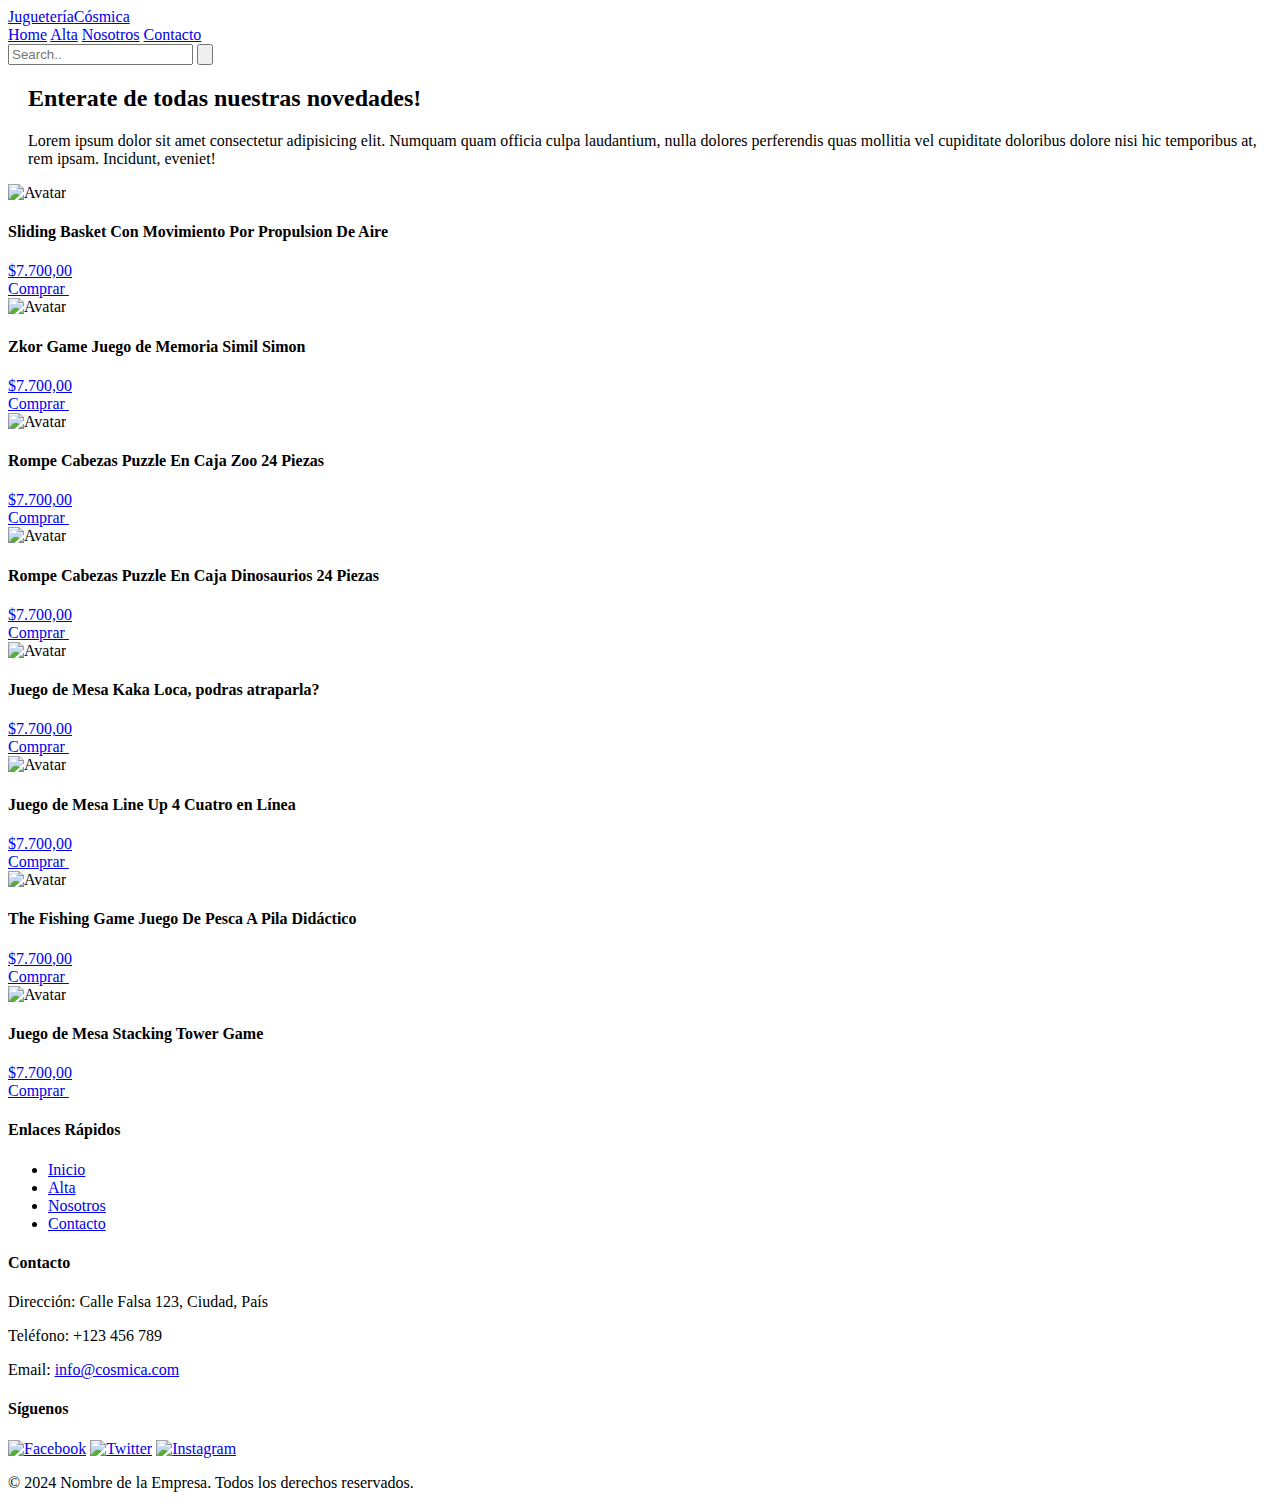
==== index.html @ bb67ae2c "upload pages" ====
<!DOCTYPE html>
<html lang="en">

<head>
    <meta charset="UTF-8">
    <meta name="viewport" content="width=device-width, initial-scale=1.0">
    <link rel="stylesheet" href="css/style.css">
    <title>Document</title>
</head>

<body>
    <div class="header sticky">
        <div id="nav">
            <a href="index.html" class="logo"><span>Juguetería</span>Cósmica</a>
            <div class="menu">
                <a class="active" href="index.html">Home</a>
                <a href="alta.html">Alta</a>
                <a href="nosotros.html">Nosotros</a>
                <a href="contacto.html">Contacto</a>
            </div>
            <div class="search-container">
                <form action="/action_page.php">
                    <input type="text" placeholder="Search.." name="search">
                    <button type="submit"><img src="img/icons/arrow_forward.svg" alt=""></button>
                </form>
            </div>
        </div>
    </div>
    <div class="container">
        <div style="padding-left:20px">
            <h2>Enterate de todas nuestras novedades!</h2>
            <p>Lorem ipsum dolor sit amet consectetur adipisicing elit. Numquam quam officia culpa laudantium, nulla dolores perferendis quas mollitia vel cupiditate doloribus dolore nisi hic temporibus at, rem ipsam. Incidunt, eveniet!</p>
        </div>
        <div class="card-container">
            <div class="card">
                <img src="img/products/01.png" alt="Avatar" style="width:100%">
                <div class="card-text">
                    <h4><b>Sliding Basket Con Movimiento Por Propulsion De Aire</b></h4>
                    <span class="price">
                        <a href="#">
                            <span class="best-price">$7.700,00</span>
                        </a>
                    </span>
                    <div class="bt-buy">
                        <a href="#"  style="cursor:pointer">Comprar </a>
                        <img src="img/icons/shopping_bag.svg" alt="">
                    </div>
                </div>
            </div>
            <div class="card">
                <img src="img/products/02.png" alt="Avatar" style="width:100%">
                <div class="card-text">
                    <h4><b>Zkor Game Juego de Memoria Simil Simon</b></h4>
                    <span class="price">
                        <a href="#">
                            <span class="best-price">$7.700,00</span>
                        </a>
                    </span>
                    <div class="bt-buy">
                        <a href="#"  style="cursor:pointer">Comprar </a>
                        <img src="img/icons/shopping_bag.svg" alt="">
                    </div>
                </div>
            </div>
            <div class="card">
                <img src="img/products/03.png" alt="Avatar" style="width:100%">
                <div class="card-text">
                    <h4><b>Rompe Cabezas Puzzle En Caja Zoo 24 Piezas</b></h4>
                    <span class="price">
                        <a href="#">
                            <span class="best-price">$7.700,00</span>
                        </a>
                    </span>
                    <div class="bt-buy">
                        <a href="#"  style="cursor:pointer">Comprar </a>
                        <img src="img/icons/shopping_bag.svg" alt="">
                    </div>
                </div>
            </div>
            <div class="card">
                <img src="img/products/04.png" alt="Avatar" style="width:100%">
                <div class="card-text">
                    <h4><b>Rompe Cabezas Puzzle En Caja Dinosaurios 24 Piezas</b></h4>
                    <span class="price">
                        <a href="#">
                            <span class="best-price">$7.700,00</span>
                        </a>
                    </span>
                    <div class="bt-buy">
                        <a href="#"  style="cursor:pointer">Comprar </a>
                        <img src="img/icons/shopping_bag.svg" alt="">
                    </div>
                </div>
            </div>
            <div class="card">
                <img src="img/products/05.png" alt="Avatar" style="width:100%">
                <div class="card-text">
                    <h4><b>Juego de Mesa Kaka Loca, podras atraparla?</b></h4>
                    <span class="price">
                        <a href="#">
                            <span class="best-price">$7.700,00</span>
                        </a>
                    </span>
                    <div class="bt-buy">
                        <a href="#"  style="cursor:pointer">Comprar </a>
                        <img src="img/icons/shopping_bag.svg" alt="">
                    </div>
                </div>
            </div>
            <div class="card">
                <img src="img/products/06.png" alt="Avatar" style="width:100%">
                <div class="card-text">
                    <h4><b>Juego de Mesa Line Up 4 Cuatro en Línea</b></h4>
                    <span class="price">
                        <a href="#">
                            <span class="best-price">$7.700,00</span>
                        </a>
                    </span>
                    <div class="bt-buy">
                        <a href="#"  style="cursor:pointer">Comprar </a>
                        <img src="img/icons/shopping_bag.svg" alt="">
                    </div>
                </div>
            </div>
            <div class="card">
                <img src="img/products/07.png" alt="Avatar" style="width:100%">
                <div class="card-text">
                    <h4><b>The Fishing Game Juego De Pesca A Pila Didáctico</b></h4>
                    <span class="price">
                        <a href="#">
                            <span class="best-price">$7.700,00</span>
                        </a>
                    </span>
                    <div class="bt-buy">
                        <a href="#"  style="cursor:pointer">Comprar </a>
                        <img src="img/icons/shopping_bag.svg" alt="">
                    </div>
                </div>
            </div>
            <div class="card">
                <img src="img/products/08.png" alt="Avatar" style="width:100%">
                <div class="card-text">
                    <h4><b>Juego de Mesa Stacking Tower Game</b></h4>
                    <span class="price">
                        <a href="#">
                            <span class="best-price">$7.700,00</span>
                        </a>
                    </span>
                    <div class="bt-buy">
                        <a href="#"  style="cursor:pointer">Comprar </a>
                        <img src="img/icons/shopping_bag.svg" alt="">
                    </div>
                </div>
            </div>
        </div>
    </div>
    <footer class="footer">
        <div class="footer-container">
            <div class="footer-content">
                <!-- Sección de Enlaces Rápidos -->
                <div class="footer-section">
                    <h4>Enlaces Rápidos</h4>
                    <ul>
                        <li><a href="index.html">Inicio</a></li>
                        <li><a href="alta.html">Alta</a></li>
                        <li><a href="nosotros.html">Nosotros</a></li>
                        <li><a href="contacto.html">Contacto</a></li>
                    </ul>
                </div>
    
                <!-- Sección de Información de Contacto -->
                <div class="footer-section">
                    <h4>Contacto</h4>
                    <p>Dirección: Calle Falsa 123, Ciudad, País</p>
                    <p>Teléfono: +123 456 789</p>
                    <p>Email: <a href="mailto:info@cosmica.com">info@cosmica.com</a></p>
                </div>
    
                <!-- Sección de Redes Sociales -->
                <div class="footer-section">
                    <h4>Síguenos</h4>
                    <div class="social-icons">
                        <a href="https://facebook.com/tuempresa" target="_blank"><img src="img/icons/icons8-facebook.svg" alt="Facebook"></a>
                        <a href="https://twitter.com/tuempresa" target="_blank"><img src="img/icons/icons8-twitter (1).svg" alt="Twitter"></a>
                        <a href="https://instagram.com/tuempresa" target="_blank"><img src="img/icons/icons8-instagram (1).svg" alt="Instagram"></a>
                        <!-- Agregar más íconos de redes sociales según sea necesario -->
                    </div>
                </div>
            </div>
            <!-- Derechos de Autor -->
            <div class="footer-bottom">
                <p>&copy; 2024 Nombre de la Empresa. Todos los derechos reservados.</p>
            </div>
        </div>
    </footer>
    
</body>

</html>
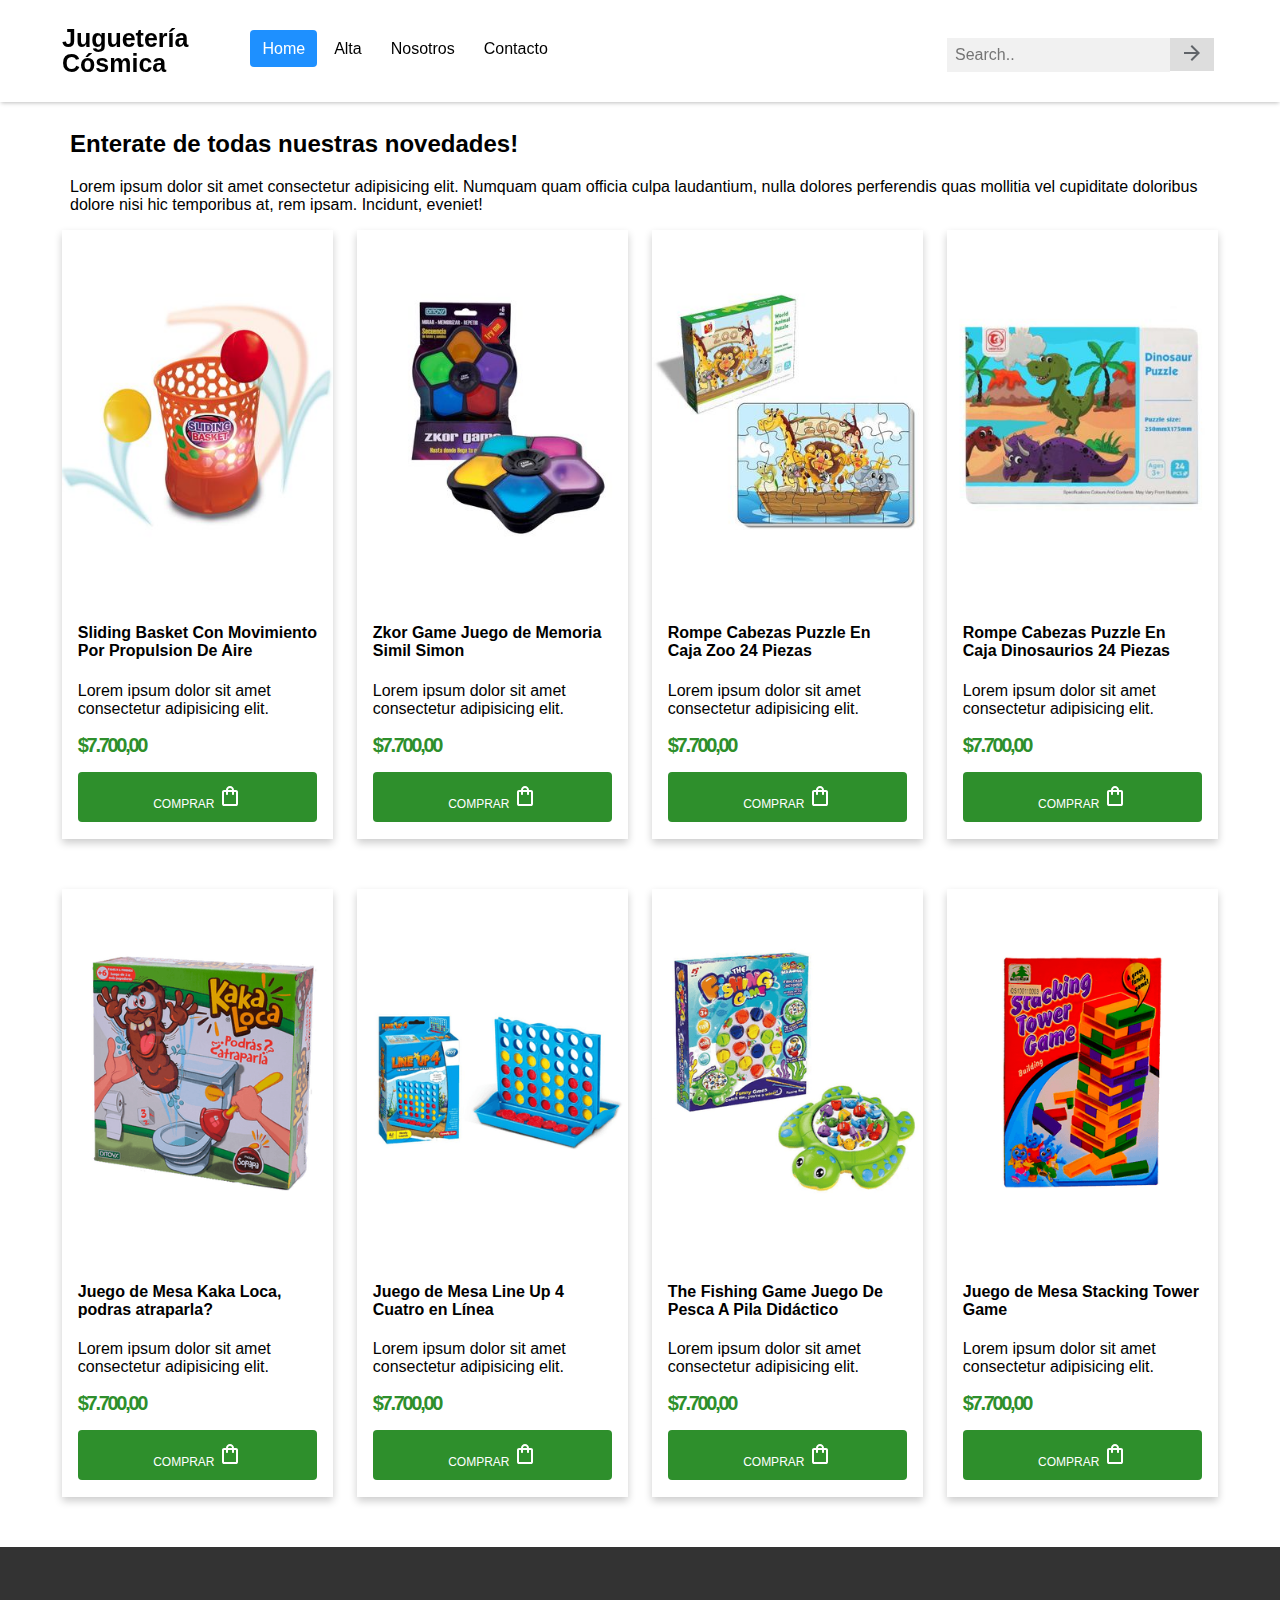
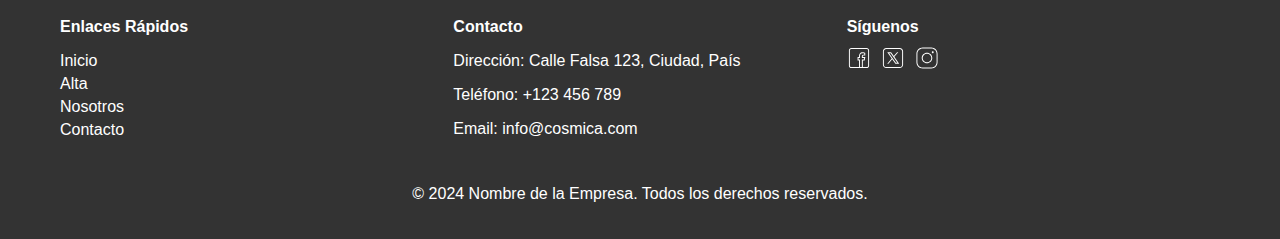
==== commit 06c17fe2: "product pages" ====
--- a/index.html
+++ b/index.html
@@ -36,13 +36,14 @@
                 <img src="img/products/01.png" alt="Avatar" style="width:100%">
                 <div class="card-text">
                     <h4><b>Sliding Basket Con Movimiento Por Propulsion De Aire</b></h4>
-                    <span class="price">
-                        <a href="#">
-                            <span class="best-price">$7.700,00</span>
-                        </a>
-                    </span>
-                    <div class="bt-buy">
-                        <a href="#"  style="cursor:pointer">Comprar </a>
+                    <p>Lorem ipsum dolor sit amet consectetur adipisicing elit.</p>
+                    <span class="price">
+                        <a href="#">
+                            <span class="best-price">$7.700,00</span>
+                        </a>
+                    </span>
+                    <div class="bt-buy">
+                        <a href="products/product.html"  style="cursor:pointer">Comprar </a>
                         <img src="img/icons/shopping_bag.svg" alt="">
                     </div>
                 </div>
@@ -51,13 +52,14 @@
                 <img src="img/products/02.png" alt="Avatar" style="width:100%">
                 <div class="card-text">
                     <h4><b>Zkor Game Juego de Memoria Simil Simon</b></h4>
-                    <span class="price">
-                        <a href="#">
-                            <span class="best-price">$7.700,00</span>
-                        </a>
-                    </span>
-                    <div class="bt-buy">
-                        <a href="#"  style="cursor:pointer">Comprar </a>
+                    <p>Lorem ipsum dolor sit amet consectetur adipisicing elit.</p>
+                    <span class="price">
+                        <a href="#">
+                            <span class="best-price">$7.700,00</span>
+                        </a>
+                    </span>
+                    <div class="bt-buy">
+                        <a href="products/product.html"  style="cursor:pointer">Comprar </a>
                         <img src="img/icons/shopping_bag.svg" alt="">
                     </div>
                 </div>
@@ -66,13 +68,14 @@
                 <img src="img/products/03.png" alt="Avatar" style="width:100%">
                 <div class="card-text">
                     <h4><b>Rompe Cabezas Puzzle En Caja Zoo 24 Piezas</b></h4>
-                    <span class="price">
-                        <a href="#">
-                            <span class="best-price">$7.700,00</span>
-                        </a>
-                    </span>
-                    <div class="bt-buy">
-                        <a href="#"  style="cursor:pointer">Comprar </a>
+                    <p>Lorem ipsum dolor sit amet consectetur adipisicing elit.</p>
+                    <span class="price">
+                        <a href="#">
+                            <span class="best-price">$7.700,00</span>
+                        </a>
+                    </span>
+                    <div class="bt-buy">
+                        <a href="products/product.html"  style="cursor:pointer">Comprar </a>
                         <img src="img/icons/shopping_bag.svg" alt="">
                     </div>
                 </div>
@@ -81,13 +84,14 @@
                 <img src="img/products/04.png" alt="Avatar" style="width:100%">
                 <div class="card-text">
                     <h4><b>Rompe Cabezas Puzzle En Caja Dinosaurios 24 Piezas</b></h4>
-                    <span class="price">
-                        <a href="#">
-                            <span class="best-price">$7.700,00</span>
-                        </a>
-                    </span>
-                    <div class="bt-buy">
-                        <a href="#"  style="cursor:pointer">Comprar </a>
+                    <p>Lorem ipsum dolor sit amet consectetur adipisicing elit.</p>
+                    <span class="price">
+                        <a href="#">
+                            <span class="best-price">$7.700,00</span>
+                        </a>
+                    </span>
+                    <div class="bt-buy">
+                        <a href="products/product.html"  style="cursor:pointer">Comprar </a>
                         <img src="img/icons/shopping_bag.svg" alt="">
                     </div>
                 </div>
@@ -96,13 +100,14 @@
                 <img src="img/products/05.png" alt="Avatar" style="width:100%">
                 <div class="card-text">
                     <h4><b>Juego de Mesa Kaka Loca, podras atraparla?</b></h4>
-                    <span class="price">
-                        <a href="#">
-                            <span class="best-price">$7.700,00</span>
-                        </a>
-                    </span>
-                    <div class="bt-buy">
-                        <a href="#"  style="cursor:pointer">Comprar </a>
+                    <p>Lorem ipsum dolor sit amet consectetur adipisicing elit.</p>
+                    <span class="price">
+                        <a href="#">
+                            <span class="best-price">$7.700,00</span>
+                        </a>
+                    </span>
+                    <div class="bt-buy">
+                        <a href="products/product.html"  style="cursor:pointer">Comprar </a>
                         <img src="img/icons/shopping_bag.svg" alt="">
                     </div>
                 </div>
@@ -111,13 +116,14 @@
                 <img src="img/products/06.png" alt="Avatar" style="width:100%">
                 <div class="card-text">
                     <h4><b>Juego de Mesa Line Up 4 Cuatro en Línea</b></h4>
-                    <span class="price">
-                        <a href="#">
-                            <span class="best-price">$7.700,00</span>
-                        </a>
-                    </span>
-                    <div class="bt-buy">
-                        <a href="#"  style="cursor:pointer">Comprar </a>
+                    <p>Lorem ipsum dolor sit amet consectetur adipisicing elit.</p>
+                    <span class="price">
+                        <a href="#">
+                            <span class="best-price">$7.700,00</span>
+                        </a>
+                    </span>
+                    <div class="bt-buy">
+                        <a href="products/product.html"  style="cursor:pointer">Comprar </a>
                         <img src="img/icons/shopping_bag.svg" alt="">
                     </div>
                 </div>
@@ -126,13 +132,14 @@
                 <img src="img/products/07.png" alt="Avatar" style="width:100%">
                 <div class="card-text">
                     <h4><b>The Fishing Game Juego De Pesca A Pila Didáctico</b></h4>
-                    <span class="price">
-                        <a href="#">
-                            <span class="best-price">$7.700,00</span>
-                        </a>
-                    </span>
-                    <div class="bt-buy">
-                        <a href="#"  style="cursor:pointer">Comprar </a>
+                    <p>Lorem ipsum dolor sit amet consectetur adipisicing elit.</p>
+                    <span class="price">
+                        <a href="#">
+                            <span class="best-price">$7.700,00</span>
+                        </a>
+                    </span>
+                    <div class="bt-buy">
+                        <a href="products/product.html"  style="cursor:pointer">Comprar </a>
                         <img src="img/icons/shopping_bag.svg" alt="">
                     </div>
                 </div>
@@ -141,13 +148,14 @@
                 <img src="img/products/08.png" alt="Avatar" style="width:100%">
                 <div class="card-text">
                     <h4><b>Juego de Mesa Stacking Tower Game</b></h4>
-                    <span class="price">
-                        <a href="#">
-                            <span class="best-price">$7.700,00</span>
-                        </a>
-                    </span>
-                    <div class="bt-buy">
-                        <a href="#"  style="cursor:pointer">Comprar </a>
+                    <p>Lorem ipsum dolor sit amet consectetur adipisicing elit.</p>
+                    <span class="price">
+                        <a href="#">
+                            <span class="best-price">$7.700,00</span>
+                        </a>
+                    </span>
+                    <div class="bt-buy">
+                        <a href="products/product.html"  style="cursor:pointer">Comprar </a>
                         <img src="img/icons/shopping_bag.svg" alt="">
                     </div>
                 </div>
--- a/css/style.css
+++ b/css/style.css
@@ -0,0 +1,470 @@
+* {
+  box-sizing: border-box;
+}
+
+body {
+  margin: 0;
+  font-family: Arial, Helvetica, sans-serif;
+}
+
+.header {
+  overflow: hidden;
+  background-color: #fff;
+  box-shadow: 0 2px 4px -1px rgba(0, 0, 0, 0.25);
+  padding: 20px 10px;
+}
+
+.header div {
+  max-width: 1180px;
+  margin: auto;
+}
+
+.header a {
+  float: left;
+  color: black;
+  text-align: center;
+  padding: 6px 12px;
+  text-decoration: none;
+  font-size: 16px;
+  line-height: 25px;
+  border-radius: 4px;
+  margin-right: 5px;
+}
+
+.header a.logo {
+  font-size: 25px;
+  font-weight: bold;
+  text-align: start;
+  margin-right: 50px;
+}
+.header a.logo span {
+  display: block;
+}
+.header a:hover {
+  background-color: #ddd;
+  color: black;
+}
+
+.header a.active {
+  background-color: dodgerblue;
+  color: white;
+}
+
+.header-right {
+  float: right;
+}
+
+.header .menu{
+  padding-top: 10px;
+}
+@media screen and (max-width: 500px) {
+  .header a {
+    float: none;
+    display: block;
+    text-align: left;
+  }
+
+  .header-right {
+    float: none;
+  }
+}
+
+#nav .search-container {
+  float: right;
+}
+
+#nav input[type=text] {
+  padding: 8px;
+  margin-top: 8px;
+  font-size: 16px;
+  border: none;
+  background-color: #f1f1f1;
+}
+
+#nav .search-container button {
+  float: right;
+  padding: 3px 10px;
+  margin-top: 8px;
+  margin-right: 16px;
+  background: #ddd;
+  border: none;
+  cursor: pointer;
+}
+
+#nav .search-container button:hover {
+  background: #ccc;
+}
+@media screen and (max-width: 600px) {
+  #nav .search-container {
+    float: none;
+  }
+
+  #nav .search-container button,
+  #nav a,
+  #nav input[type=text] {
+    float: none;
+    display: block;
+    text-align: left;
+    width: 100%;
+    margin: 0;
+    padding: 14px;
+  }
+
+  #nav input[type=text] {
+    border: 1px solid #ccc;
+  }
+}
+
+.sticky {
+  position: fixed;
+  top: 0;
+  width: 100%;
+}
+/* Style the footer */
+.footer {
+  background-color: #333;
+  color: white;
+  padding: 20px 0;
+}
+
+.footer-content {
+  display: flex;
+  justify-content: space-between;
+  flex-wrap: wrap;
+}
+
+.footer-section {
+  flex: 1;
+  margin: 10px;
+}
+
+@media screen and (max-width: 500px) {
+  .footer-content {
+    display: flex;
+    flex-direction: column;
+  }
+}
+
+.footer-section h4 {
+  margin-bottom: 10px;
+}
+
+.footer-section ul {
+  list-style: none;
+  padding: 0;
+}
+
+.footer-section ul li {
+  margin-bottom: 5px;
+}
+
+.footer-section a {
+  color: white;
+  text-decoration: none;
+}
+
+.footer-section a:hover {
+  text-decoration: underline;
+}
+
+.footer-bottom {
+  text-align: center;
+  margin-top: 20px;
+}
+
+.social-icons {
+  display: flex;
+  gap: 10px;
+}
+
+.social-icons img {
+  width: 24px;
+  height: 24px;
+}
+
+
+.footer-container {
+  max-width: 1180px;
+  margin: 0px auto auto;
+  padding-top: 20px;
+}
+.container {
+  max-width: 1180px;
+  margin: 90px auto auto;
+  padding-top: 20px;
+}
+
+.card {
+  box-shadow: 0 4px 8px 0 rgba(0,0,0,0.2);
+  transition: .3s;
+  margin: 0 1% 50px;
+}
+/* Extra small devices (phones, 600px and down) */
+@media only screen and (max-width: 600px) {
+  .card {
+    width: 100%;
+  }
+}
+
+/* Small devices (portrait tablets and large phones, 600px and up) */
+@media only screen and (min-width: 600px) {
+  .card {
+    width: 100%;
+  }
+}
+
+/* Medium devices (landscape tablets, 768px and up) */
+@media only screen and (min-width: 768px) {
+  .card {
+    width: 48%;
+  }
+}
+
+/* Large devices (laptops/desktops, 992px and up) */
+@media only screen and (min-width: 992px) {
+  .card {
+    width: 31%;
+  }
+}
+
+/* Extra large devices (large laptops and desktops, 1200px and up) */
+@media only screen and (min-width: 1200px) {
+  .card {
+    width: 23%;
+  }
+}
+
+.card:hover {
+  box-shadow: 0 8px 16px 0 rgba(0,0,0,0.2);
+}
+
+.card-text {
+  padding: 2px 16px;
+}
+.price {
+  display: flex;
+  justify-content: flex-start;
+
+}
+.price a{
+  text-decoration: none;
+
+}
+.best-price {
+  font-size: 20px !important;
+  color: #2e8f2c !important;
+  letter-spacing: -2.3px;
+  font-weight: 700;
+}
+.bt-buy{
+font-size: 12px !important;
+    background: #2e8f2c;
+    display: block;
+    text-align: center;
+    width: 100%;
+    padding: 12px 0 11px;
+    border-radius: 4px;
+    margin: 15px 0px;
+
+}
+
+.bt-buy a{
+  color: #fff;
+  text-transform: uppercase;
+  text-decoration: none;
+}
+
+.card-text p{
+  font-size:medium;
+}
+
+
+.card-container {
+  display: flex;
+  flex-direction: row;
+  flex-wrap: wrap;
+}
+
+/* Full-width input fields */
+#alta input[type=number],
+#alta input[type=password],
+#alta input[type=text],
+#alta textarea,
+#contact input[type=email],
+#contact input[type=number],
+#contact input[type=password],
+#contact input[type=text],
+#contact textarea {
+  width: 100%;
+  padding: 15px;
+  margin: 5px 0 22px;
+  display: inline-block;
+  border: none;
+  background: #f1f1f1;
+}
+
+#alta input[type=number]:focus,
+#alta input[type=password]:focus,
+#alta input[type=text]:focus,
+#alta textarea:focus,
+#contact input[type=email]:focus,
+#contact input[type=number]:focus,
+#contact input[type=password]:focus,
+#contact input[type=text]:focus,
+#contact textarea:focus {
+  background-color: #ddd;
+  outline: none;
+}
+
+/* Estilo para la etiqueta */
+#alta label[for="foto"] {
+  font-size: 16px;
+  font-weight: bold;
+  margin-bottom: 5px;
+  display: block;
+  color: #333;
+}
+
+/* Estilo para el campo de carga de archivos */
+#alta input[type="file"] {
+  display: inline-block;
+  padding: 10px 15px;
+  border: 1px solid #ccc;
+  border-radius: 5px;
+  background-color: #f8f8f8;
+  font-size: 14px;
+  color: #333;
+  cursor: pointer;
+  width: 100%;
+  box-sizing: border-box;
+  margin-top: 5px;
+}
+
+/* Estilo para el contenedor */
+#alta input[type="file"]::-webkit-file-upload-button {
+  visibility: hidden;
+}
+
+#alta input[type="file"]::before {
+  content: 'Seleccionar archivo';
+  display: inline-block;
+  background: #007bff;
+  border: 1px solid #007bff;
+  padding: 10px 20px;
+  outline: none;
+  color: white;
+  text-align: center;
+  white-space: nowrap;
+  user-select: none;
+  cursor: pointer;
+  border-radius: 5px;
+  margin-right: 10px;
+}
+
+input[type="file"]:hover::before {
+  background: #0056b3;
+  border-color: #0056b3;
+}
+
+#contact button[type="submit"], #alta button[type="submit"] {
+  background: #007bff;
+  border: 1px solid #007bff;
+  padding: 10px 20px;
+  outline: none;
+  color: white;
+  text-align: center;
+  white-space: nowrap;
+  user-select: none;
+  cursor: pointer;
+  border-radius: 5px;
+  margin-right: 10px;
+}
+
+#contact .thumb-contact{
+  display: flex;
+  margin-top: 30px;
+}
+#contact .thumb-contact div{
+  box-shadow: 0 4px 8px 0 rgba(0, 0, 0, 0.2); 
+  transition: .3s; 
+  margin: 0 1% 50px; 
+  width: 33%;
+  text-align: center;
+  padding: 50px 0px;
+  font-size: x-large;
+}
+#contact .thumb-contact div span{
+  display: block;
+  font-size: medium;
+  font-weight: bold;
+  margin-bottom: 10px;
+}
+#contact .thumb-contact img{
+-webkit-filter: invert(100%); /* safari 6.0 - 9.0 */
+          filter: invert(100%);
+}
+.team-member{
+  display: flex;
+    flex-direction: row;
+    margin-bottom: 30px;
+}
+
+.team-member img{
+  max-width:15%;
+  box-shadow: 0 2px 4px -1px rgba(0, 0, 0, 0.25);
+}
+
+.team-content{
+  margin-left: 30px;
+}
+
+.product-show{
+  display: flex;
+    flex-direction: row;
+    margin-bottom: 30px;
+}
+.product-show img{
+  max-width:30%;
+  box-shadow: 0 2px 4px -1px rgba(0, 0, 0, 0.25);
+}
+.product-content{
+  margin-left: 30px;
+}
+
+#product ul.breadcrumb {
+  padding: 10px 16px;
+  list-style: none;
+  background-color: #eee;
+}
+#product ul.breadcrumb li {
+  display: inline;
+  font-size: 18px;
+}
+#product ul.breadcrumb li+li:before {
+  padding: 8px;
+  color: black;
+  content: "/\00a0";
+}
+#product ul.breadcrumb li a {
+  color: #0275d8;
+  text-decoration: none;
+}
+#product ul.breadcrumb li a:hover {
+  color: #01447e;
+  text-decoration: underline;
+}
+
+.specifications {
+  background: #FFFFFF !important;
+}
+.specifications tr th {
+  font-weight: bold !important;
+  color: #C1001F !important;
+  vertical-align: top;
+  width: 150px;
+  padding: 8px 0px 8px 15px !important;
+  text-align: left;
+}
+.specifications tr th:after {
+  content: ":";
+}